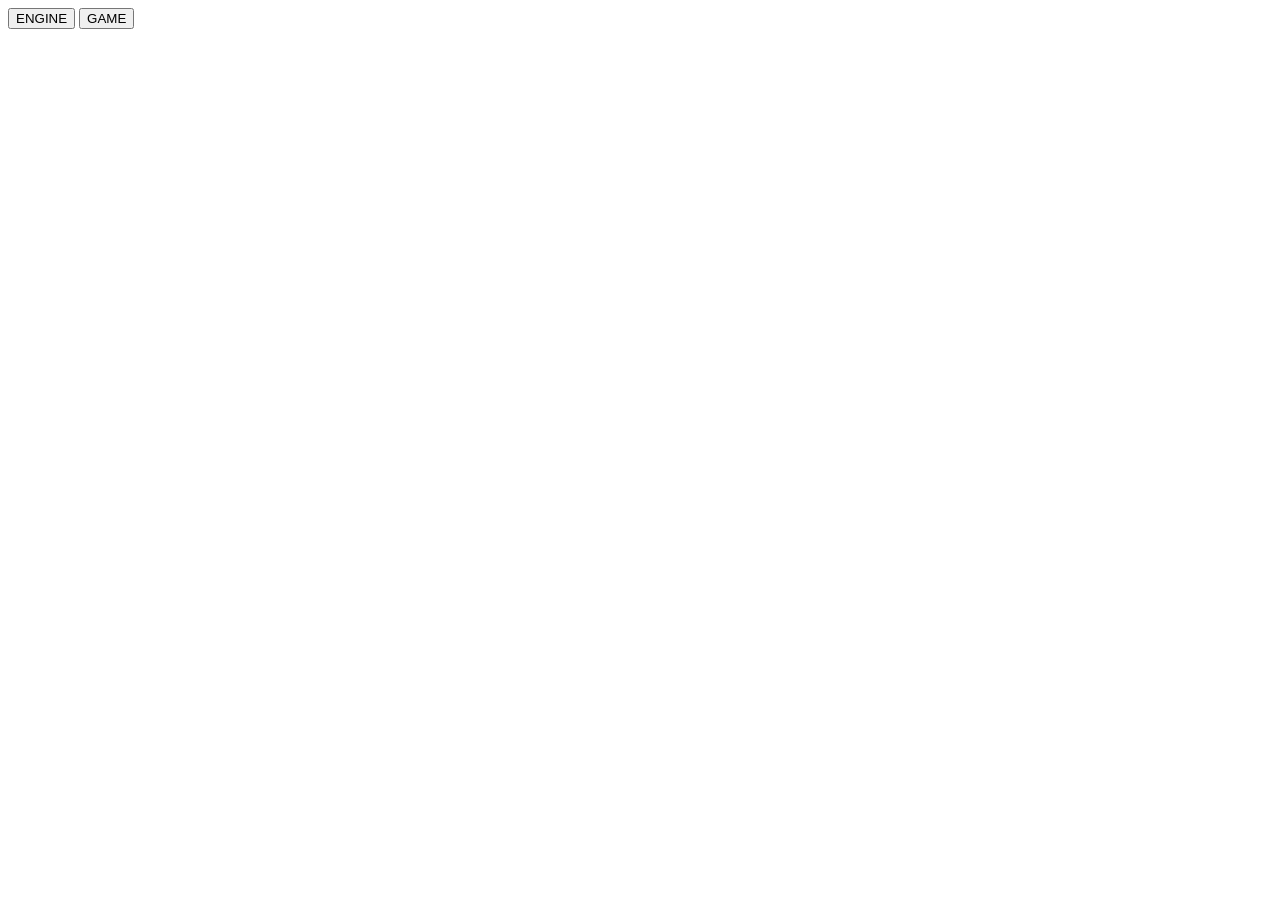
==== index.html @ c6547aee "Editor system *NOT WORKS*" ====
<!DOCTYPE html>
<html lang="en">
<head>
    <meta charset="UTF-8">
    <meta name="viewport" content="width=device-width, initial-scale=1.0">
    <title> LAUNCH </title>
</head>
<body>
    
    <button onclick="startEngine()">ENGINE</button>
    <button onclick="startGame()">GAME</button>

    <script>
    function startEngine() {
        window.location.href = "/ENTRY/engineLook.html";
    }

    function startGame() {
        window.location.href = "/ENTRY/gameLook.html";
    }
    </script>

</body>
</html>
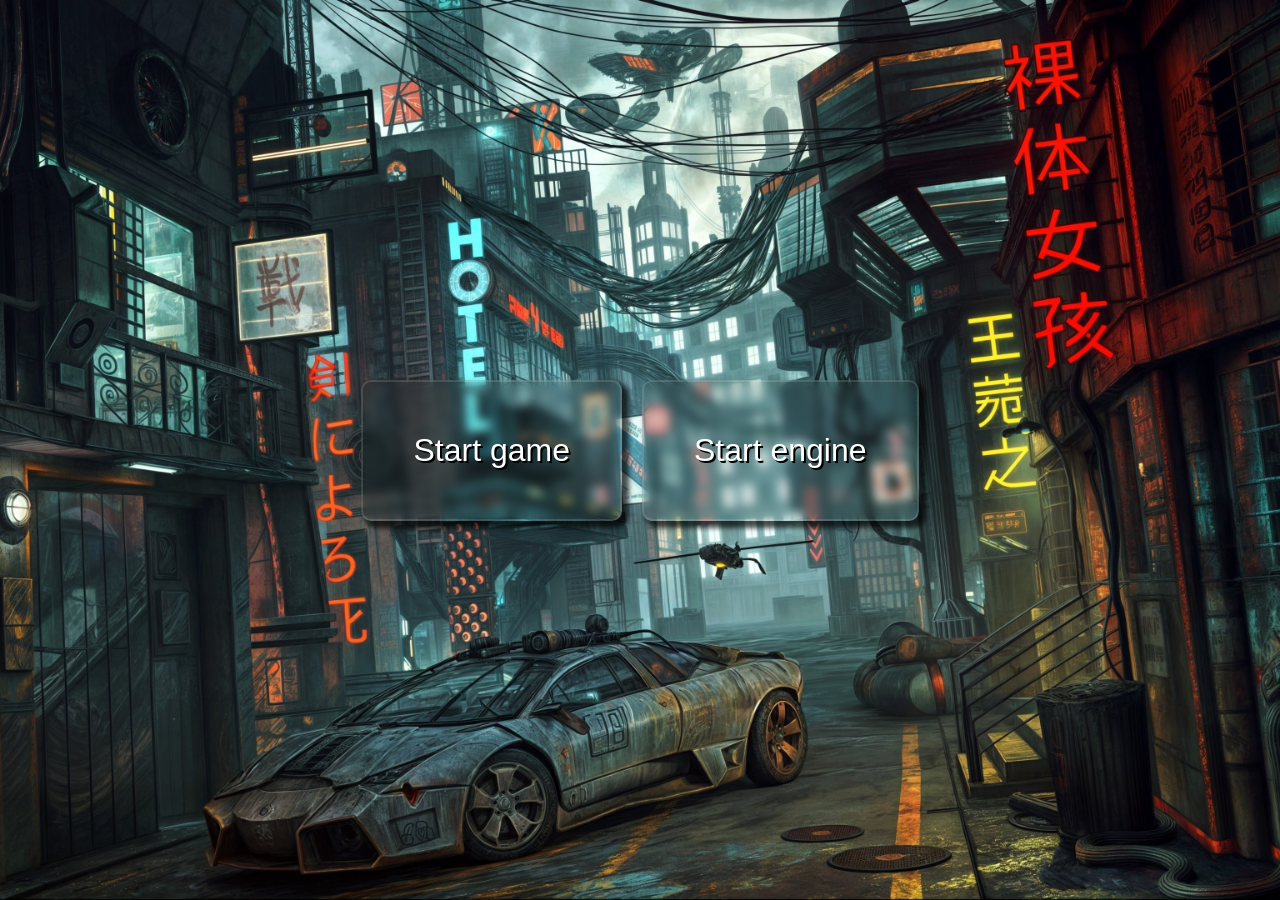
==== commit 99f8e46f: "Half working *NOT WORKS*" ====
--- a/index.html
+++ b/index.html
@@ -4,11 +4,51 @@
     <meta charset="UTF-8">
     <meta name="viewport" content="width=device-width, initial-scale=1.0">
     <title> LAUNCH </title>
+    <style>
+        html, body {
+            margin: 0;
+            width: 100%;
+            height: 100%;
+            overflow: hidden;
+        }
+
+        body {
+            display: flex;
+            justify-content: center;
+            align-items: center;
+            gap: calc(20px);
+            background-image: url(icons/blada.jfif);
+            background-position: center;
+            background-size: cover;
+        }
+
+        .btn {
+            color: white;
+            font-family: 'Segoe UI', Tahoma, Geneva, Verdana, sans-serif;
+            font-size: xx-large;
+            padding: 50px;
+            background-color: rgba(0, 0, 0, 0.1);
+            backdrop-filter: blur(5px);
+            border: solid 2px rgba(255, 255, 255, 0.13);
+            border-radius: 10px;
+            box-shadow: 5px 5px 5px 2px rgba(0, 0, 0, 0.7);
+            transition: all 0.3s;
+            text-shadow: 2px 2px 0px rgba(0, 0, 0, 1);
+        }
+
+        .btn:hover {
+            transform: translateY(-20px)
+            scale(1.03);
+            box-shadow: 5px 10px 8px 2px rgba(0, 0, 0, 0.7);
+            transition: all 0.3s;
+        }
+
+    </style>
 </head>
 <body>
     
-    <button onclick="startEngine()">ENGINE</button>
-    <button onclick="startGame()">GAME</button>
+    <div class="btn" onclick="startGame()">Start game</div>
+    <div class="btn" onclick="startEngine()">Start engine</div>
 
     <script>
     function startEngine() {
